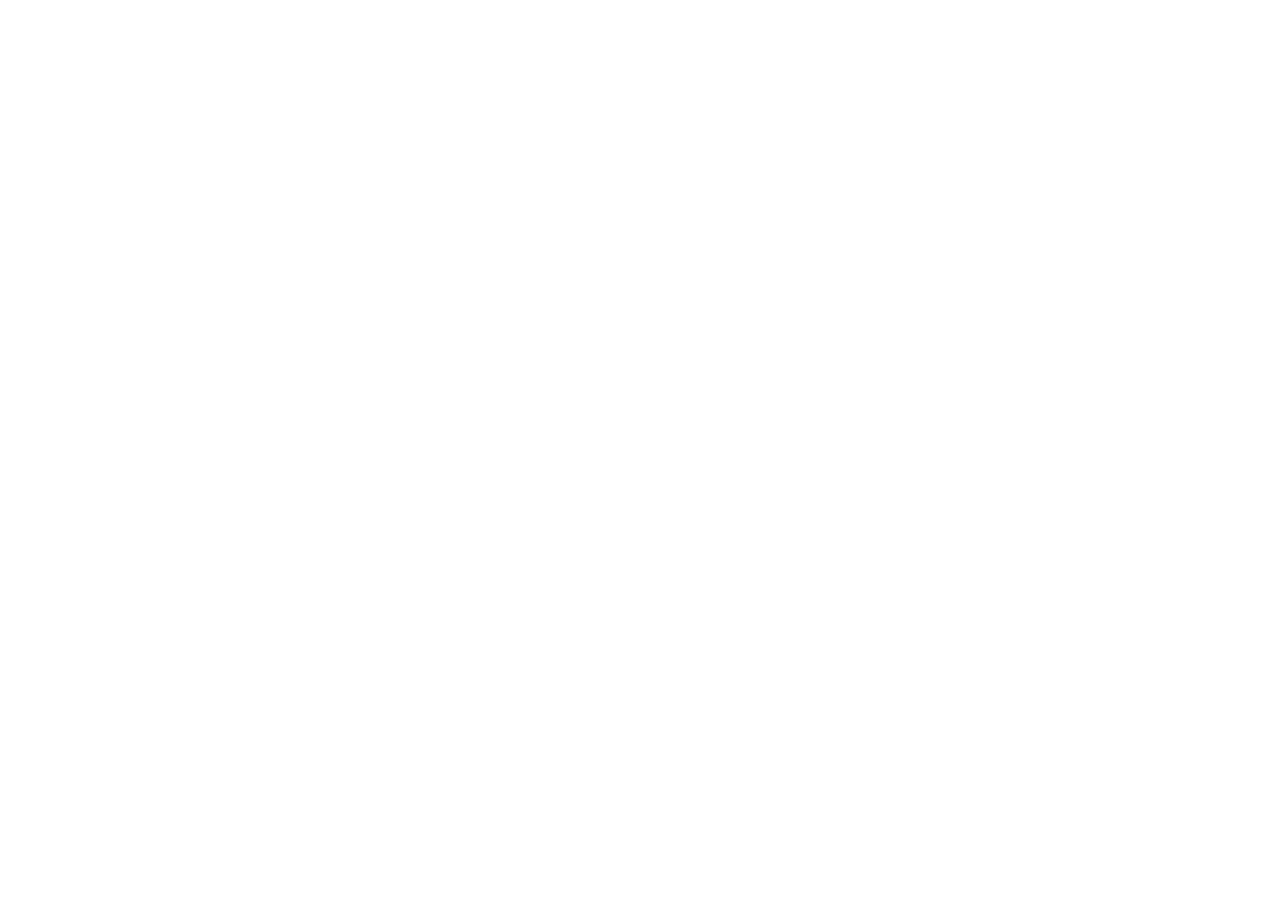
==== jsfiddle-assemble-manually/index.html @ 3fd44875 "attempt to assemble the visualiser manually. Doesn't work atm." ====
<!DOCTYPE html>
<html lang="en">
<head>
    <meta charset="UTF-8">
    <title>Sample Page Taken from JSFiddle</title>
    <link rel="stylesheet" type="text/css" href="main.css">
</head>
<body>
<script src="viewer.js"/>

<div>drag to rearrange these nodes,then click
    <button onclick="return refresh();">refresh data</button> Some nodes will be replaced.
</div>

</body>
</html>
---- jsfiddle-assemble-manually/main.css ----
.nodebox {
    fill: #fff;
    stroke: steelblue;
    stroke-width: 3.5px;
}
#node_PHYSICAL .nodebox {
    stroke: beige;
}
#node_PHYSICAL_HARD .nodebox {
    stroke: tan;
}
#node_PHYSICAL_SOFT .nodebox {
    stroke: yellow;
}
#node_BIOTA .nodebox {
    stroke: darkgreen;
}
#node_BIOTA_SPONGES .nodebox {
    stroke: orange;
}
#node_BIOTA_ALGAE .nodebox {
    stroke: green;
}
#node_BIOTA_ALGAE_CANOPY_ECK .nodebox {
    stroke: lightgreen;
}
#node_BIOTA_ALGAE_CRUSTOSE .nodebox {
    stroke: purple;
}
.nodeTitle {
    font: 8px sans-serif;
    font-weight: bold;
}
.nodeText {
    font: 8px sans-serif;
}
.f1Text {
    fill: orange;
    font-weight: bold;
}
.link {
    fill: none;
    stroke: #ccc;
    stroke-width: 3.5px;
}
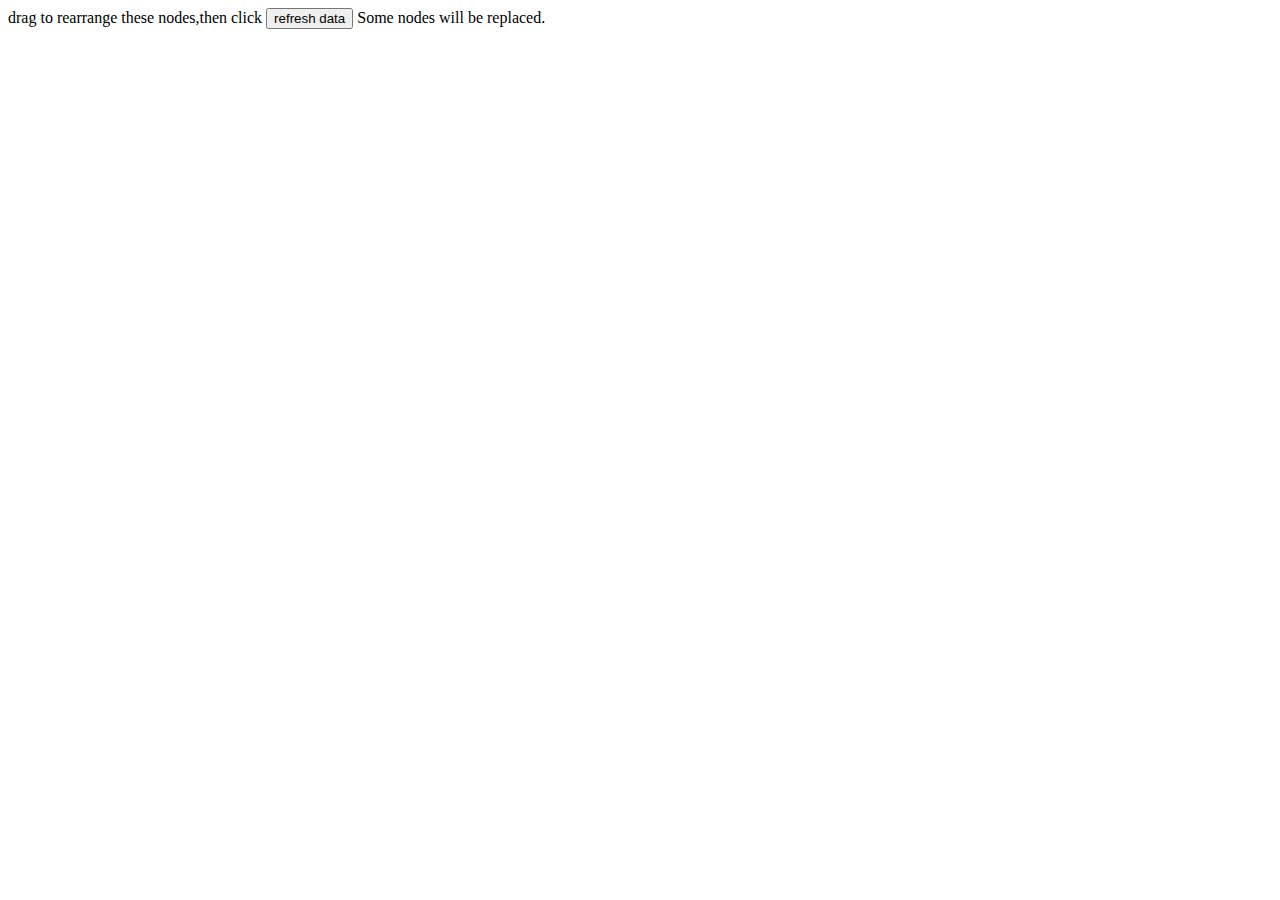
==== commit 7b6963e0: "assembled the visualiser manually: fixed problems. Currently works with minimum set of files." ====
--- a/jsfiddle-assemble-manually/index.html
+++ b/jsfiddle-assemble-manually/index.html
@@ -6,11 +6,20 @@
     <link rel="stylesheet" type="text/css" href="main.css">
 </head>
 <body>
-<script src="viewer.js"/>
+
+<script src="d3.layout.js"></script>
+<script src="http://d3js.org/d3.v3.min.js"></script>
+<!--
+for some obscure reason newer version of D3 wouldn't work. It fails with cannot find "bind" property/method.
+Smth to investigate for future. v3 works fine
+<script src="https://d3js.org/d3.v4.min.js"></script>
+-->
+<script src="viewer.js"></script>
 
 <div>drag to rearrange these nodes,then click
     <button onclick="return refresh();">refresh data</button> Some nodes will be replaced.
 </div>
 
+
 </body>
 </html>
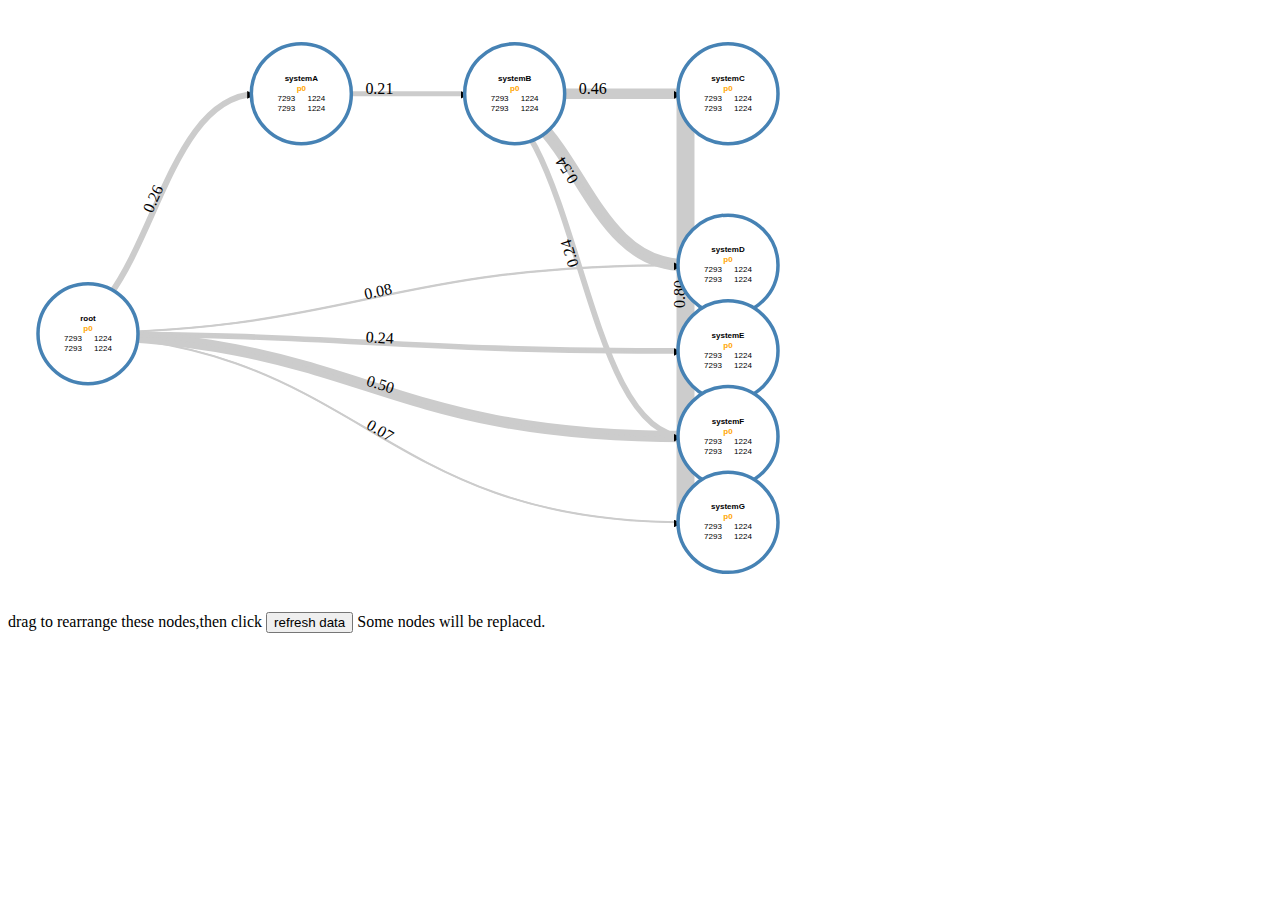
==== commit 2e8df7ce: "assembled the visualiser manually: a) downloaded d3.v3.min.js to avoid dependency on 3rd party websi" ====
--- a/jsfiddle-assemble-manually/index.html
+++ b/jsfiddle-assemble-manually/index.html
@@ -7,14 +7,14 @@
 </head>
 <body>
 
-<script src="d3.layout.js"></script>
-<script src="http://d3js.org/d3.v3.min.js"></script>
+<script src="js/d3.layout.js"></script>
+<script src="js/d3.v3.min.js"></script>
 <!--
 for some obscure reason newer version of D3 wouldn't work. It fails with cannot find "bind" property/method.
 Smth to investigate for future. v3 works fine
 <script src="https://d3js.org/d3.v4.min.js"></script>
 -->
-<script src="viewer.js"></script>
+<script src="js/viewer.js"></script>
 
 <div>drag to rearrange these nodes,then click
     <button onclick="return refresh();">refresh data</button> Some nodes will be replaced.
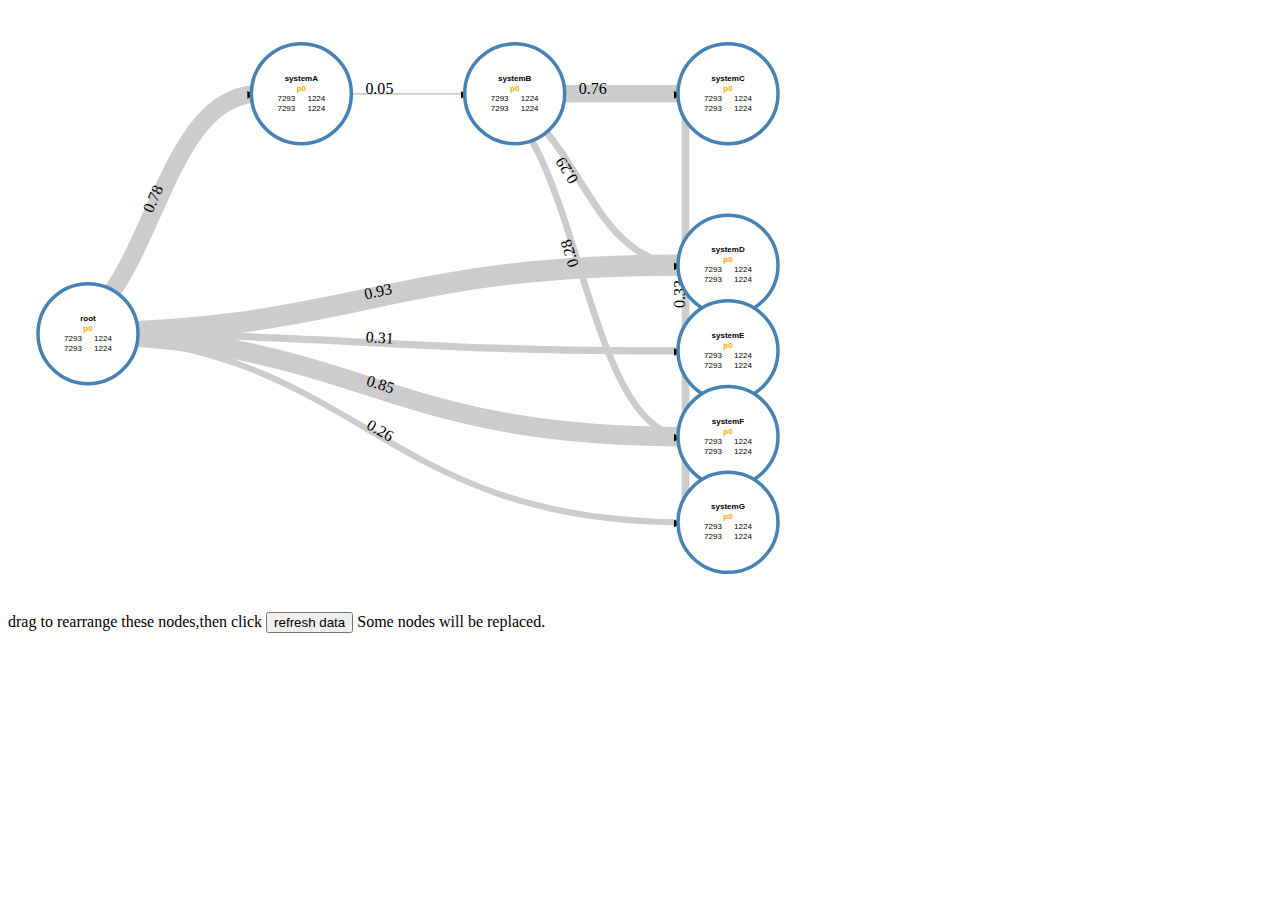
==== commit 41e0ad2d: "assembled the visualiser manually: a) fix "d3 not defined" error because d3.js and layout.js were in" ====
--- a/jsfiddle-assemble-manually/index.html
+++ b/jsfiddle-assemble-manually/index.html
@@ -7,13 +7,14 @@
 </head>
 <body>
 
+<script src="js/d3.v3.min.js"></script>
 <script src="js/d3.layout.js"></script>
-<script src="js/d3.v3.min.js"></script>
 <!--
 for some obscure reason newer version of D3 wouldn't work. It fails with cannot find "bind" property/method.
 Smth to investigate for future. v3 works fine
 <script src="https://d3js.org/d3.v4.min.js"></script>
 -->
+<script src="js/chart-data-provider.js"></script>
 <script src="js/viewer.js"></script>
 
 <div>drag to rearrange these nodes,then click
